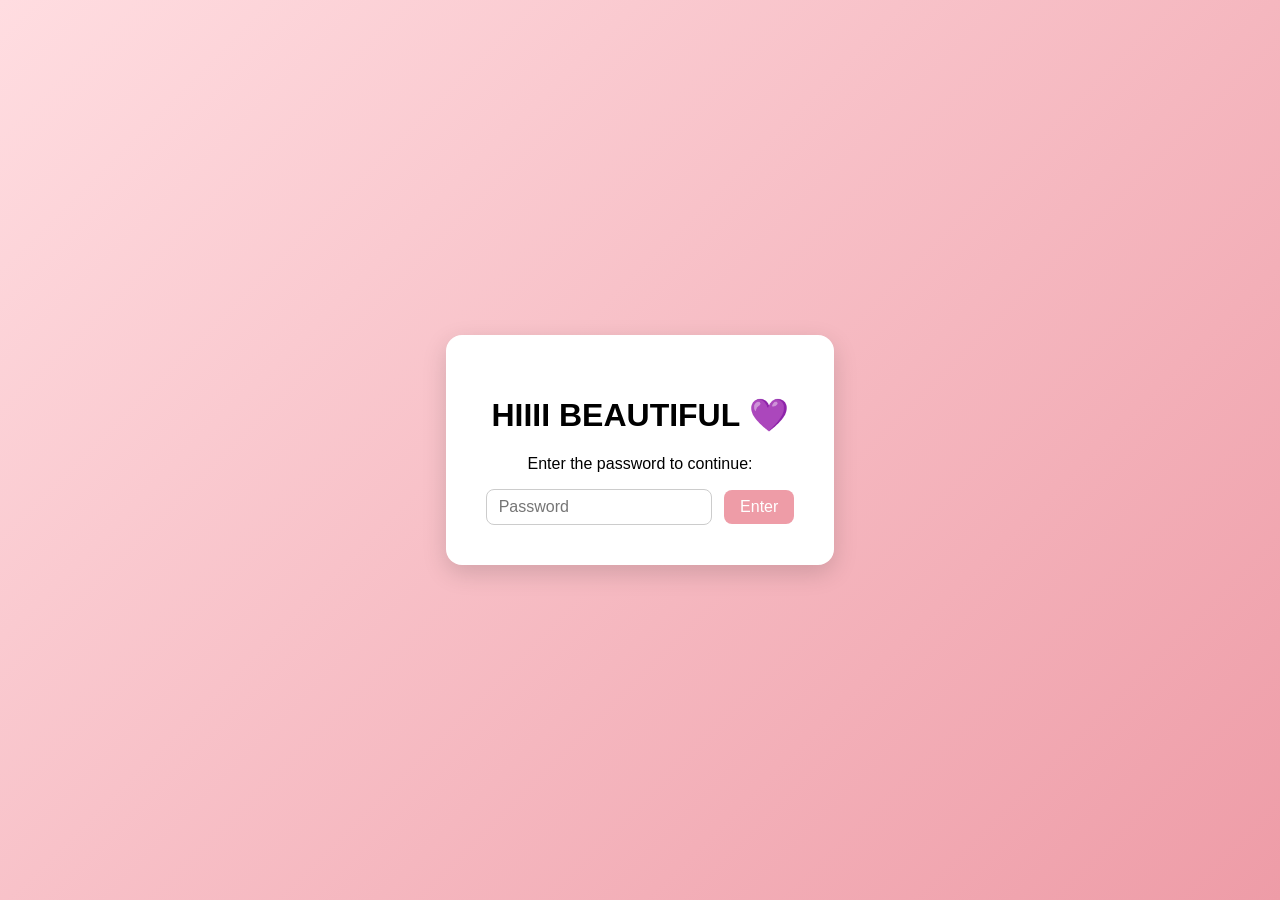
==== index.html @ 408592d4 "Add photo to Our Photos card" ====
<!doctype html>
<html lang="en">
  <head>
    <meta charset="UTF-8" />
    <meta name="viewport" content="width=device-width, initial-scale=1.0" />
    <title>For You</title>
    <link rel="stylesheet" href="style.css" />
  </head>
  <body class="centered">
    <div id="hearts"></div>
    <div id="gate">
      <h1>HIIII BEAUTIFUL 💜</h1>
      <p>Enter the password to continue:</p>
      <input type="password" id="passwordInput" placeholder="Password" />
      <button onclick="checkPassword()">Enter</button>
      <p id="errorMsg" style="color: red; display: none">
        Wrong password, try again.
      </p>
    </div>
    <div id="mainContent" style="display: none">
      <h1>Welcome in Beautiful!</h1>
      <p>Pick where you want to go:</p>
      <div class="menu-grid">
        <a href="photos.html" class="menu-card">
          <div class="menu-card-image photos-thumb"></div>
          <div class="menu-card-title">📸 Our Photos</div>
        </a>

        <div class="menu-card disabled">
          <div class="menu-card-image"></div>
          <div class="menu-card-title">
            🎁 Gift Ideas<span class="soon">Coming soon</span>
          </div>
        </div>

        <div class="menu-card disabled">
          <div class="menu-card-image"></div>
          <div class="menu-card-title">Coming soon</div>
        </div>

        <div class="menu-card disabled">
          <div class="menu-card-image"></div>
          <div class="menu-card-title">Coming soon</div>
        </div>

        <div class="menu-card disabled">
          <div class="menu-card-image"></div>
          <div class="menu-card-title">Coming soon</div>
        </div>

        <div class="menu-card disabled">
          <div class="menu-card-image"></div>
          <div class="menu-card-title">Coming soon</div>
        </div>
      </div>
    </div>
    <script src="script.js"></script>
  </body>
</html>
---- style.css ----
body {
  margin: 0;
  font-family: 'Segoe UI', sans-serif;
  background: linear-gradient(135deg, #ffdde1, #ee9ca7);
}

.centered {
  height: 100vh;
  display: flex;
  align-items: center;
  justify-content: center;
  text-align: center;
}

#gate {
  background: white;
  padding: 40px;
  border-radius: 16px;
  box-shadow: 0 8px 24px rgba(0, 0, 0, 0.15);
  position: relative;
  z-index: 1;
}

#gate input {
  padding: 8px 12px;
  border-radius: 8px;
  border: 1px solid #ccc;
  margin-right: 8px;
  font-size: 16px;
}

#gate button {
  padding: 8px 16px;
  border-radius: 8px;
  border: none;
  background: #ee9ca7;
  color: white;
  font-size: 16px;
  cursor: pointer;
}

#gate button:hover {
  background: #e07a8b;
}

/* Styling for the buttons that link to each section (gifts, photos, etc.) */
.menu {
  display: flex;
  flex-direction: column;
  gap: 12px;
  margin-top: 20px;
}

.menu-button {
  display: inline-block;
  padding: 12px 24px;
  background: #ee9ca7;
  color: white;
  text-decoration: none;
  border-radius: 8px;
  font-size: 18px;
  transition: background 0.2s;
}

.menu-button:hover {
  background: #e07a8b;
}

/* Layout for individual pages (photos, gifts, etc.) */
.page {
  max-width: 900px;
  margin: 40px auto;
  padding: 0 20px;
  text-align: center;
}

.back-link {
  position: fixed;
  top: 16px;
  left: 16px;
  display: inline-block;
  padding: 8px 16px;
  background: white;
  color: #ee9ca7;
  text-decoration: none;
  font-weight: bold;
  border-radius: 8px;
  box-shadow: 0 4px 12px rgba(0, 0, 0, 0.15);
  z-index: 100;
}

.back-link:hover {
  text-decoration: underline;
}

/* Scattered collage-style photo layout */
.gallery {
  column-count: 4;
  column-gap: 16px;
  padding: 20px;
}

.photo-frame {
  break-inside: avoid;
  margin-bottom: 16px;
  display: inline-block;
  width: 100%;
  background: white;
  padding: 8px 8px 20px 8px;
  border-radius: 6px;
  box-shadow: 0 6px 16px rgba(0, 0, 0, 0.2);
  transition: transform 0.2s ease;
}

.photo-frame:hover {
  transform: scale(1.06) rotate(0deg) !important;
  z-index: 10;
}

.photo-frame img {
  width: 100%;
  height: auto;
  display: block;
  object-fit: cover;
  border-radius: 2px;
}

.photo-medium img {
  aspect-ratio: 1 / 1.3;
  object-position: top;
}

.photo-large img {
  aspect-ratio: 1 / 1.6;
  object-position: top;
}

/* Floating hearts on the password screen */
#hearts {
  position: fixed;
  top: 0;
  left: 0;
  width: 100%;
  height: 100%;
  overflow: hidden;
  pointer-events: none;
  z-index: 0;
}

.heart {
  position: absolute;
  bottom: -50px;
  animation: floatUp linear infinite;
  opacity: 0.8;
}

@keyframes floatUp {
  0% {
    transform: translateY(0) rotate(0deg);
    opacity: 0.8;
  }
  100% {
    transform: translateY(-110vh) rotate(360deg);
    opacity: 0;
  }
}

/* Grid of cards on the main menu */
.menu-grid {
  display: grid;
  grid-template-columns: repeat(3, 1fr);
  gap: 24px;
  margin: 20px auto 0;
  max-width: 1100px;
  width: 90%;
}

.menu-card {
  display: flex;
  flex-direction: column;
  background: white;
  border-radius: 12px;
  overflow: hidden;
  box-shadow: 0 6px 16px rgba(0, 0, 0, 0.15);
  text-decoration: none;
  color: #333;
  transition: transform 0.2s;
}

.menu-card:hover {
  transform: translateY(-4px);
}

.menu-card.disabled {
  opacity: 0.6;
}

.menu-card-image {
  height: 220px;
  background: #f4c6ce;
}

.menu-card-title {
  padding: 10px;
  font-weight: bold;
  text-align: center;
  font-size: 14px;
}

.soon {
  display: block;
  font-size: 11px;
  font-weight: normal;
  color: #999;
  margin-top: 2px;
}

#mainContent {
  min-height: 100vh;
  display: flex;
  flex-direction: column;
  align-items: center;
  justify-content: center;
  text-align: center;
}

.photos-thumb {
  background-image: url('images/747624978_2194361171107147_3439636135430508718_n.jpg');
  background-size: cover;
  background-position: center;
}
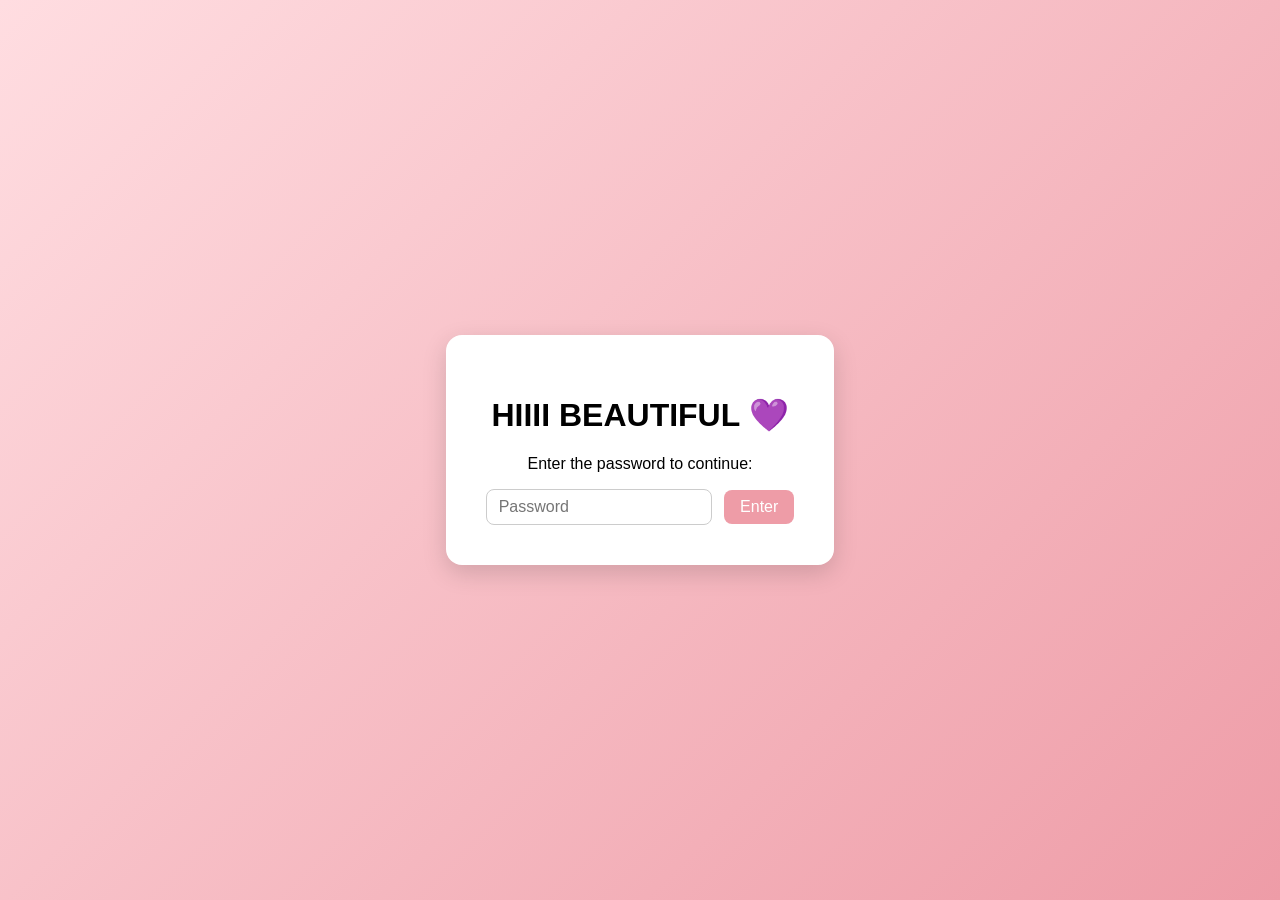
==== commit c1fb6de9: "Add future plans page" ====
--- a/index.html
+++ b/index.html
@@ -33,10 +33,10 @@
           </div>
         </div>
 
-        <div class="menu-card disabled">
+        <a href="future-plans.html" class="menu-card">
           <div class="menu-card-image"></div>
-          <div class="menu-card-title">Coming soon</div>
-        </div>
+          <div class="menu-card-title">🌟 Future Plans</div>
+        </a>
 
         <div class="menu-card disabled">
           <div class="menu-card-image"></div>
--- a/style.css
+++ b/style.css
@@ -229,3 +229,33 @@
   background-size: cover;
   background-position: center;
 }
+
+.goals-grid {
+  display: grid;
+  grid-template-columns: repeat(auto-fit, minmax(180px, 1fr));
+  gap: 20px;
+  margin-top: 30px;
+}
+
+.goal-card {
+  background: white;
+  border-radius: 12px;
+  padding: 24px;
+  box-shadow: 0 6px 16px rgba(0, 0, 0, 0.15);
+  text-align: center;
+  transition: transform 0.2s;
+}
+
+.goal-card:hover {
+  transform: translateY(-4px);
+}
+
+.goal-icon {
+  font-size: 40px;
+  margin-bottom: 12px;
+}
+
+.goal-text {
+  font-weight: bold;
+  font-size: 16px;
+}
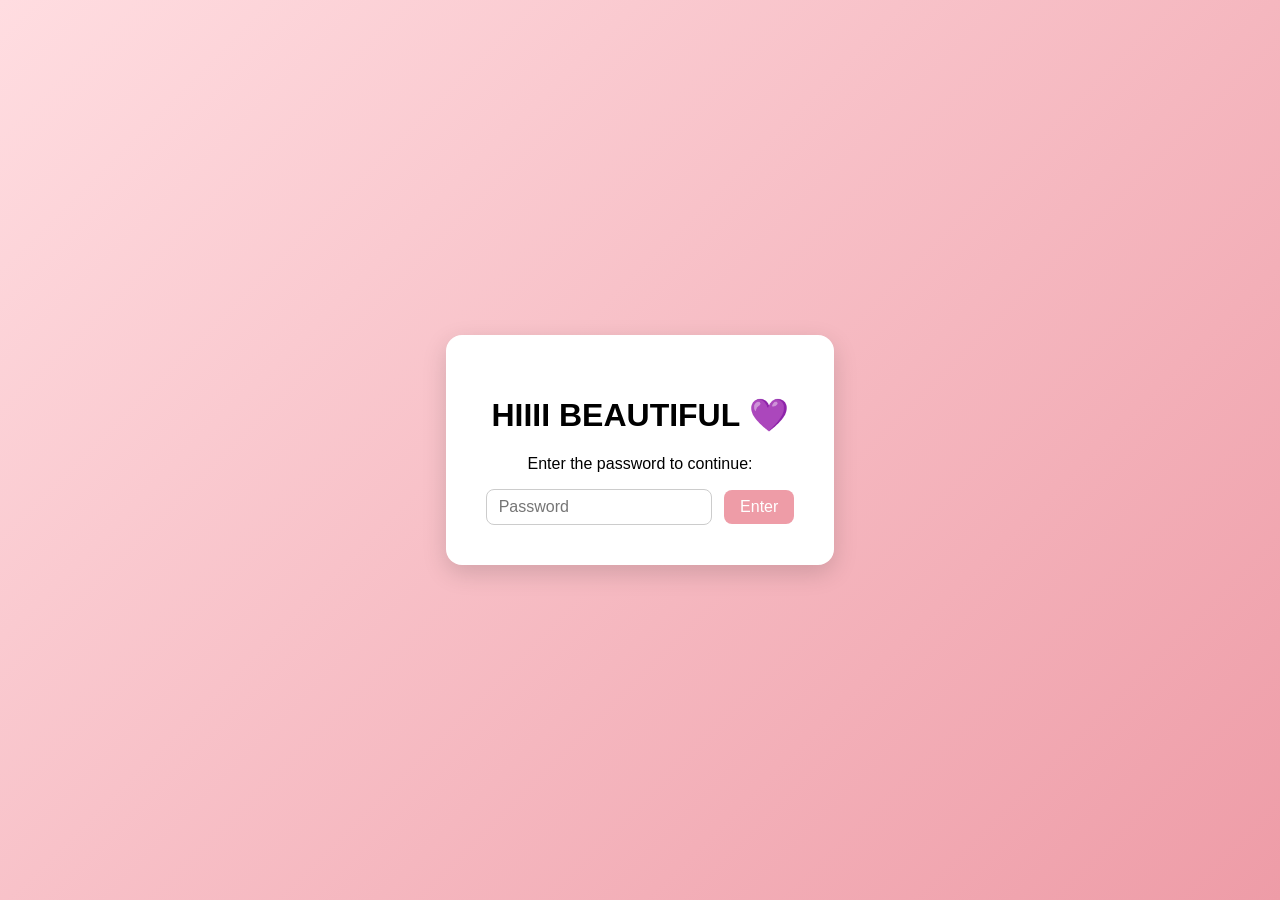
==== commit fcdca0b9: "Add photo to Future Plans card" ====
--- a/index.html
+++ b/index.html
@@ -34,7 +34,7 @@
         </div>
 
         <a href="future-plans.html" class="menu-card">
-          <div class="menu-card-image"></div>
+          <div class="menu-card-image future-thumb"></div>
           <div class="menu-card-title">🌟 Future Plans</div>
         </a>
 
--- a/style.css
+++ b/style.css
@@ -259,3 +259,9 @@
   font-weight: bold;
   font-size: 16px;
 }
+
+.future-thumb {
+  background-image: url('images/748437758_1081775017525675_7758393693449044019_n.jpg');
+  background-size: cover;
+  background-position: center;
+}
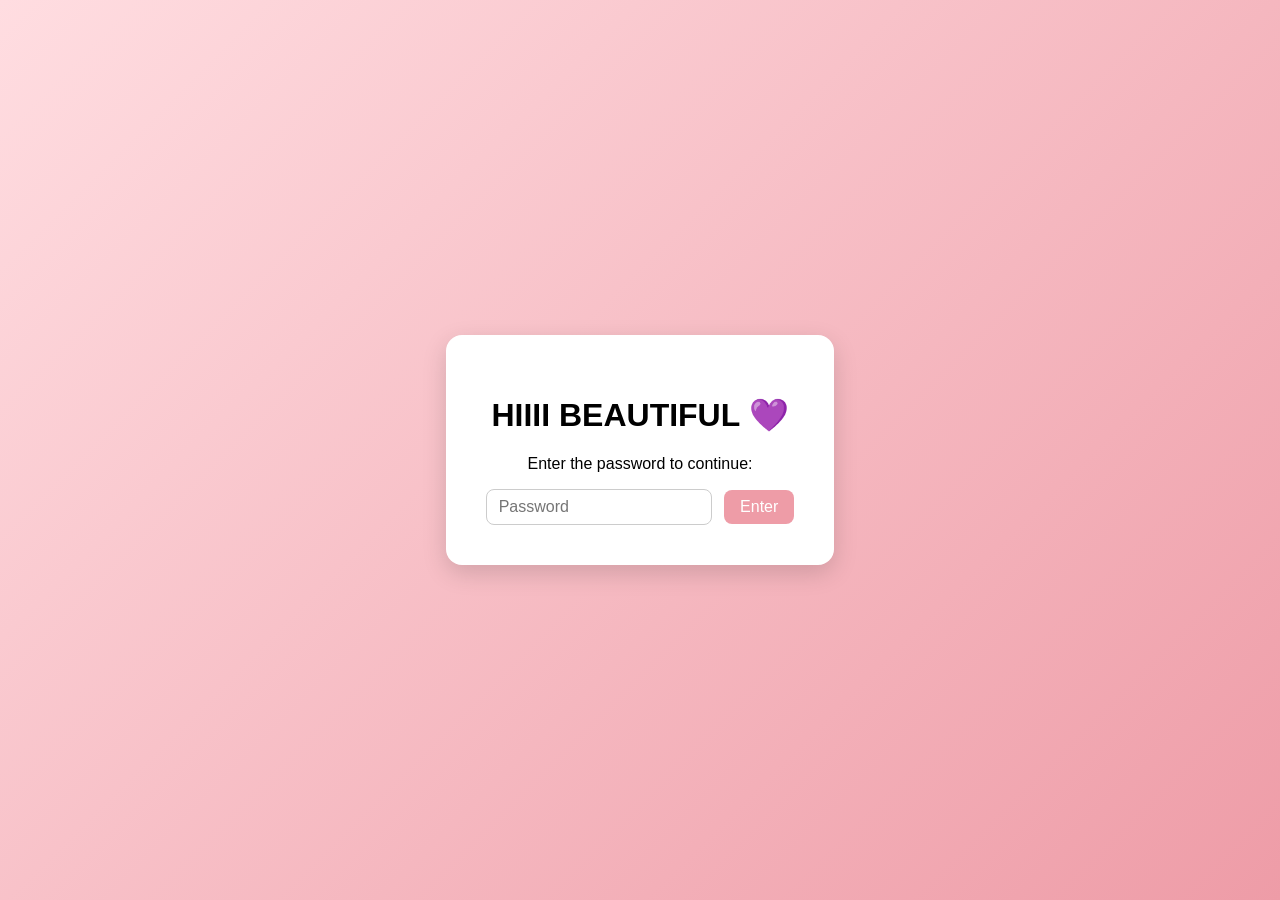
==== commit cfd79da9: "Add days since we last hung out counter" ====
--- a/index.html
+++ b/index.html
@@ -38,10 +38,10 @@
           <div class="menu-card-title">🌟 Future Plans</div>
         </a>
 
-        <div class="menu-card disabled">
+        <a href="last-seen.html" class="menu-card">
           <div class="menu-card-image"></div>
-          <div class="menu-card-title">Coming soon</div>
-        </div>
+          <div class="menu-card-title">💕 Last Seen</div>
+        </a>
 
         <div class="menu-card disabled">
           <div class="menu-card-image"></div>
--- a/style.css
+++ b/style.css
@@ -265,3 +265,34 @@
   background-size: cover;
   background-position: center;
 }
+
+.goal-card {
+  cursor: pointer;
+}
+
+.goal-card.completed {
+  background: #d4f5d4;
+}
+
+.big-counter {
+  font-size: 80px;
+  font-weight: bold;
+  color: #ee9ca7;
+  margin: 20px 0;
+}
+
+.reset-button {
+  margin-top: 20px;
+  padding: 12px 24px;
+  background: #ee9ca7;
+  color: white;
+  border: none;
+  border-radius: 8px;
+  font-size: 18px;
+  cursor: pointer;
+  transition: background 0.2s;
+}
+
+.reset-button:hover {
+  background: #e07a8b;
+}
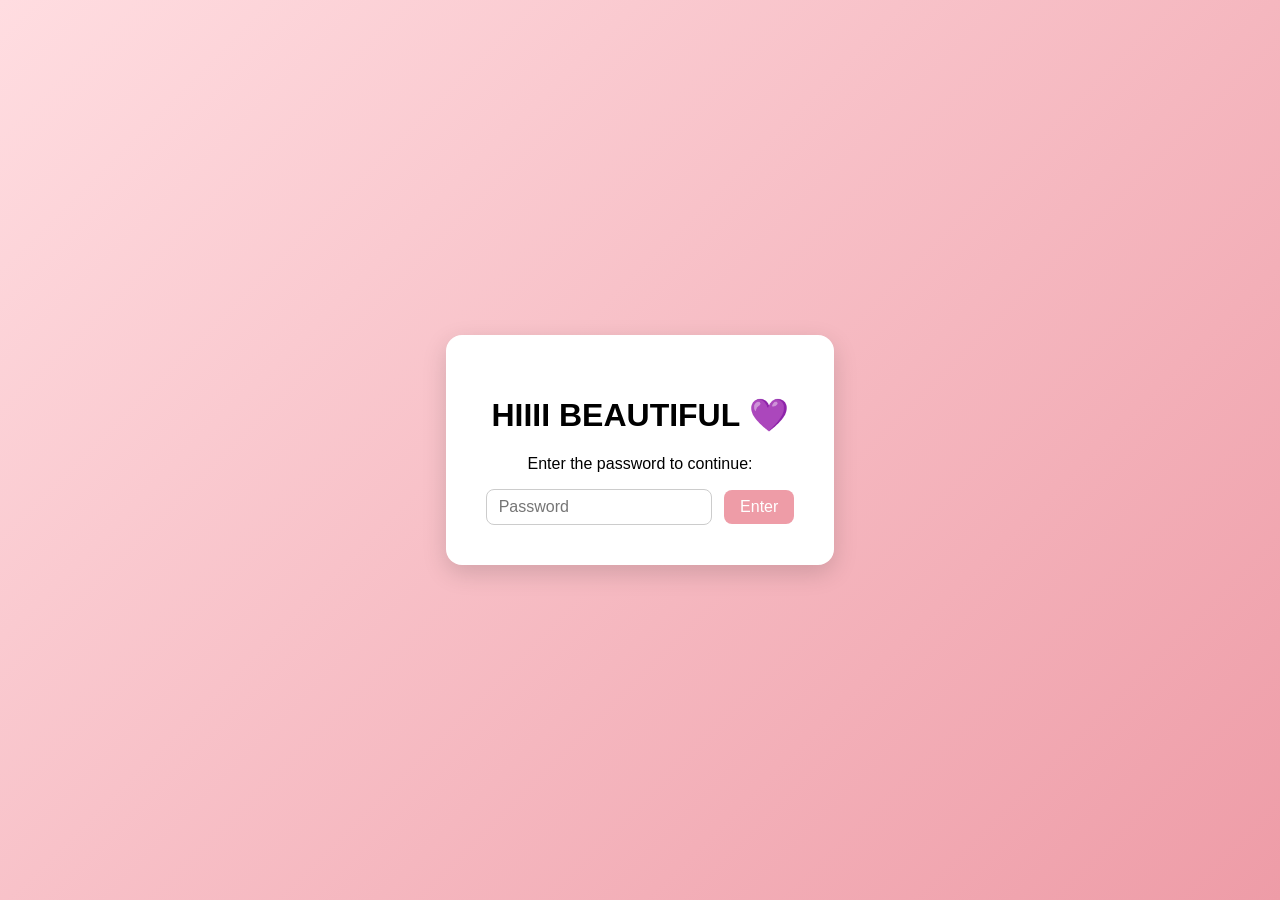
==== commit 78910bd7: "Simplify to Cycle Snacks with period toggle button" ====
--- a/index.html
+++ b/index.html
@@ -39,14 +39,14 @@
         </a>
 
         <a href="last-seen.html" class="menu-card">
-          <div class="menu-card-image"></div>
+          <div class="menu-card-image last-seen-thumb"></div>
           <div class="menu-card-title">💕 Last Seen</div>
         </a>
 
-        <div class="menu-card disabled">
+        <a href="cycle-snacks.html" class="menu-card">
           <div class="menu-card-image"></div>
-          <div class="menu-card-title">Coming soon</div>
-        </div>
+          <div class="menu-card-title">🌙 Cycle Snacks</div>
+        </a>
 
         <div class="menu-card disabled">
           <div class="menu-card-image"></div>
--- a/style.css
+++ b/style.css
@@ -274,11 +274,36 @@
   background: #d4f5d4;
 }
 
-.big-counter {
+.timer-grid {
+  display: flex;
+  gap: 20px;
+  justify-content: center;
+  margin: 30px 0;
+  flex-wrap: wrap;
+}
+
+.timer-grid {
+  display: flex;
+  gap: 30px;
+  justify-content: center;
+  margin: 30px 0;
+  flex-wrap: wrap;
+}
+
+.timer-unit {
+  text-align: center;
+}
+
+.timer-number {
   font-size: 80px;
   font-weight: bold;
-  color: #ee9ca7;
-  margin: 20px 0;
+  color: white;
+}
+
+.timer-label {
+  font-size: 14px;
+  color: #999;
+  margin-top: 4px;
 }
 
 .reset-button {
@@ -296,3 +321,72 @@
 .reset-button:hover {
   background: #e07a8b;
 }
+
+.last-seen-thumb {
+  background-image: url('images/749022591_1548729916705176_8517396635746092670_n.jpg');
+  background-size: cover;
+  background-position: center;
+}
+
+.tracker-section,
+.budget-section,
+.suggestion-box {
+  margin: 20px 0;
+}
+
+.tracker-section input,
+.budget-section input,
+.suggestion-box input {
+  padding: 8px 12px;
+  border-radius: 8px;
+  border: 1px solid #ccc;
+  font-size: 16px;
+  margin: 0 8px;
+}
+
+.snack-note {
+  background: #fff3cd;
+  color: #856404;
+  padding: 12px 20px;
+  border-radius: 8px;
+  margin: 20px 0;
+  font-weight: bold;
+}
+
+.snack-list {
+  display: flex;
+  flex-direction: column;
+  gap: 10px;
+  max-width: 400px;
+  margin: 20px auto;
+  text-align: left;
+}
+
+.snack-item {
+  background: white;
+  padding: 12px 16px;
+  border-radius: 8px;
+  box-shadow: 0 4px 12px rgba(0, 0, 0, 0.1);
+  cursor: pointer;
+  display: flex;
+  align-items: center;
+  gap: 10px;
+}
+
+.period-button {
+  background: #d32f2f;
+  color: white;
+  font-size: 20px;
+  font-weight: bold;
+  padding: 20px 40px;
+  border: none;
+  border-radius: 12px;
+  cursor: pointer;
+  box-shadow: 0 6px 16px rgba(0, 0, 0, 0.2);
+  transition: background 0.2s;
+  margin: 20px 0;
+}
+
+.period-button:hover {
+  background: #b71c1c;
+}
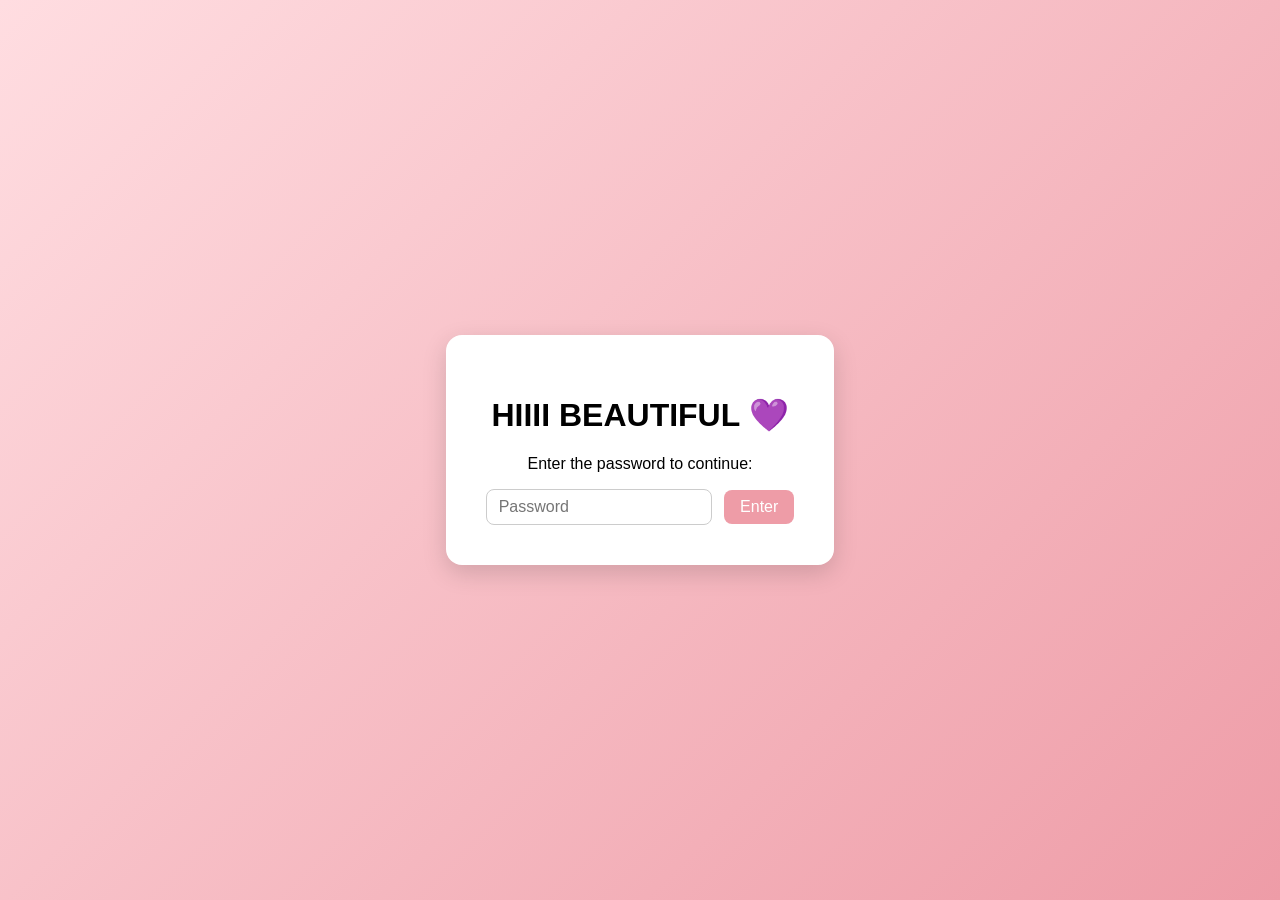
==== commit 9b4faf26: "Add photo to Cycle Snacks card" ====
--- a/index.html
+++ b/index.html
@@ -44,7 +44,7 @@
         </a>
 
         <a href="cycle-snacks.html" class="menu-card">
-          <div class="menu-card-image"></div>
+          <div class="menu-card-image cycle-thumb"></div>
           <div class="menu-card-title">🌙 Cycle Snacks</div>
         </a>
 
--- a/style.css
+++ b/style.css
@@ -390,3 +390,33 @@
 .period-button:hover {
   background: #b71c1c;
 }
+
+@keyframes fallDown {
+  0% {
+    transform: translateY(-50px) rotate(0deg);
+    opacity: 1;
+  }
+  100% {
+    transform: translateY(110vh) rotate(360deg);
+    opacity: 0;
+  }
+}
+
+.warning-emoji {
+  position: fixed;
+  top: 0;
+  font-size: 32px;
+  animation: fallDown linear forwards;
+  pointer-events: none;
+  z-index: 999;
+}
+
+body.period-mode {
+  background: #c0392b;
+}
+
+.cycle-thumb {
+  background-image: url('images/751001089_1008611448609216_2460574512340707518_n.jpg');
+  background-size: cover;
+  background-position: center;
+}
